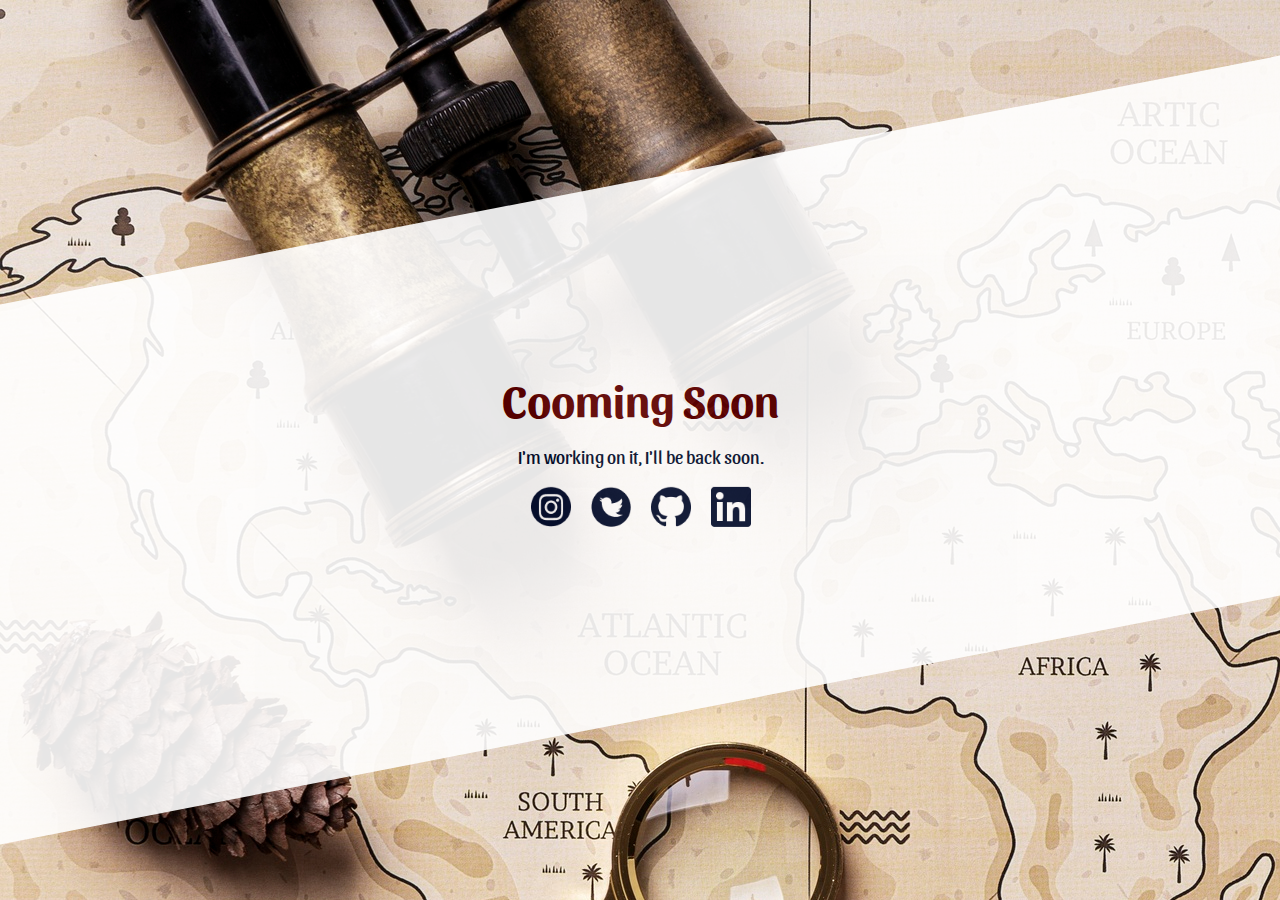
==== underConstruction.html @ a1dca133 "[CHANGE] index to underConstruction" ====
<!DOCTYPE html>
<html lang="en">
<head>
    <meta charset="UTF-8">
    <meta http-equiv="X-UA-Compatible" content="IE=edge">
    <meta name="viewport" content="width=device-width, initial-scale=1.0">
    <link rel="image_src" href="img/Preview.jpg">
    
    <meta property="og:image" content="https://alainpiloto.github.io/img/Preview-600x300.jpg">
    <meta property="og:image:type" content="image/jpg">
    <meta property="og:image:width" content="600">
    <meta property="og:image:height" content="300">
    <meta property="og:site_name" content="AlainPiloto">
    <meta property="og:type" content="website">
    <title>Alain Piloto Portfolio</title>
    <link rel="stylesheet" href="https://cdnjs.cloudflare.com/ajax/libs/animate.css/4.1.1/animate.min.css"/>
    <link rel="preconnect" href="https://fonts.googleapis.com">
    <link rel="preconnect" href="https://fonts.gstatic.com" crossorigin>
    <link href="https://fonts.googleapis.com/css2?family=Sansita:wght@400;700;800;900&display=swap" rel="stylesheet">
    <link rel="stylesheet" href="style.css">
    <link rel="icon" type="image/png" sizes="16x16" href="img/favicon16x16.png">

</head>
<body>
    <div class="container-construction">
    <div class="left-section-construction clip-path">
        <div class="content">
        <h1>
            Cooming Soon
        </h1>
        <p>
            I'm working on it, I'll be back soon.
        </p>
        <div class="construction_social-icons">
            <a href="https://www.instagram.com/piloto_graphics/?hl=es"><img width="40rem" height="40px" src="/img/Design-assets/icons/insta-icon.png" alt="instagram icon"></a>
            <a href="https://twitter.com/PilotoAlain"><img  width="40rem" height="40px"  src="/img/Design-assets/icons/twitter-icon.png" alt="twitter icon"></a>
            <a href="https://github.com/alainpiloto"><img  width="40rem" height="40px"  src="/img/Design-assets/icons/github-icon.png" alt="github icon"></a>
            <a href="https://www.linkedin.com/in/alain-piloto-moreno-982a0b45/"><img  width="40rem" height="40px"  src="/img/Design-assets/icons/linkedin-icon.png" alt="linkedin-icon"></a>
        </div>
    </div>
    </div>
        
        </div>
    
</body>
</html>
---- style.css ----
html {
    box-sizing: border-box;
    font-size: 62.5%; /* 1rem = 10px*/
    font-family: 'Sansita', sans-serif;
  }
  *, *:before, *:after {
    box-sizing: inherit;
    /* overflow-wrap: unset; */
  }

                        /* Home section */





    
        
    
        
    


    

    h1 {
        align-self: center;
        padding-left: 0rem;
        font-size: 4.5rem;
        color: #5E0000;
        width: unset;
        flex-basis: unset;
        margin: 0;
        
    }
       
            
             .container-construction {
            height: 100vh;
            display: flex;
            flex-direction: column;
            justify-content: center;
            width: 100%;
            background-image: url(../img/bg_underConstruction.jpg); 
        }
        .left-section-construction p {
            font-size: 1.8rem;
            color: #000C2D;
            text-align: center;
            margin-top: 2rem;
            margin-bottom: 1rem;
        }
        
        div .left-section-construction {
            flex-basis: 60%;
            display: flex;
            flex-direction: column;
            justify-content: center;
            align-items: center;
            background-color: #fff;
            padding: 0 2rem;
            opacity: 0.9;

            transform: skewY(-11deg);      
         
        }
        
        .construction_social-icons {
            display: flex;
            align-self: center !important;
            justify-content: center;
            gap: 2rem !important;
            /* margin-top: 1rem; */
            padding-top: 1rem;
        }

        .content  {
            max-width: 50em;
            margin: 0 auto;
            transform: skewY(11deg);
        }
    





 

body {
    margin:  0;
}

/******** Under construction ************/
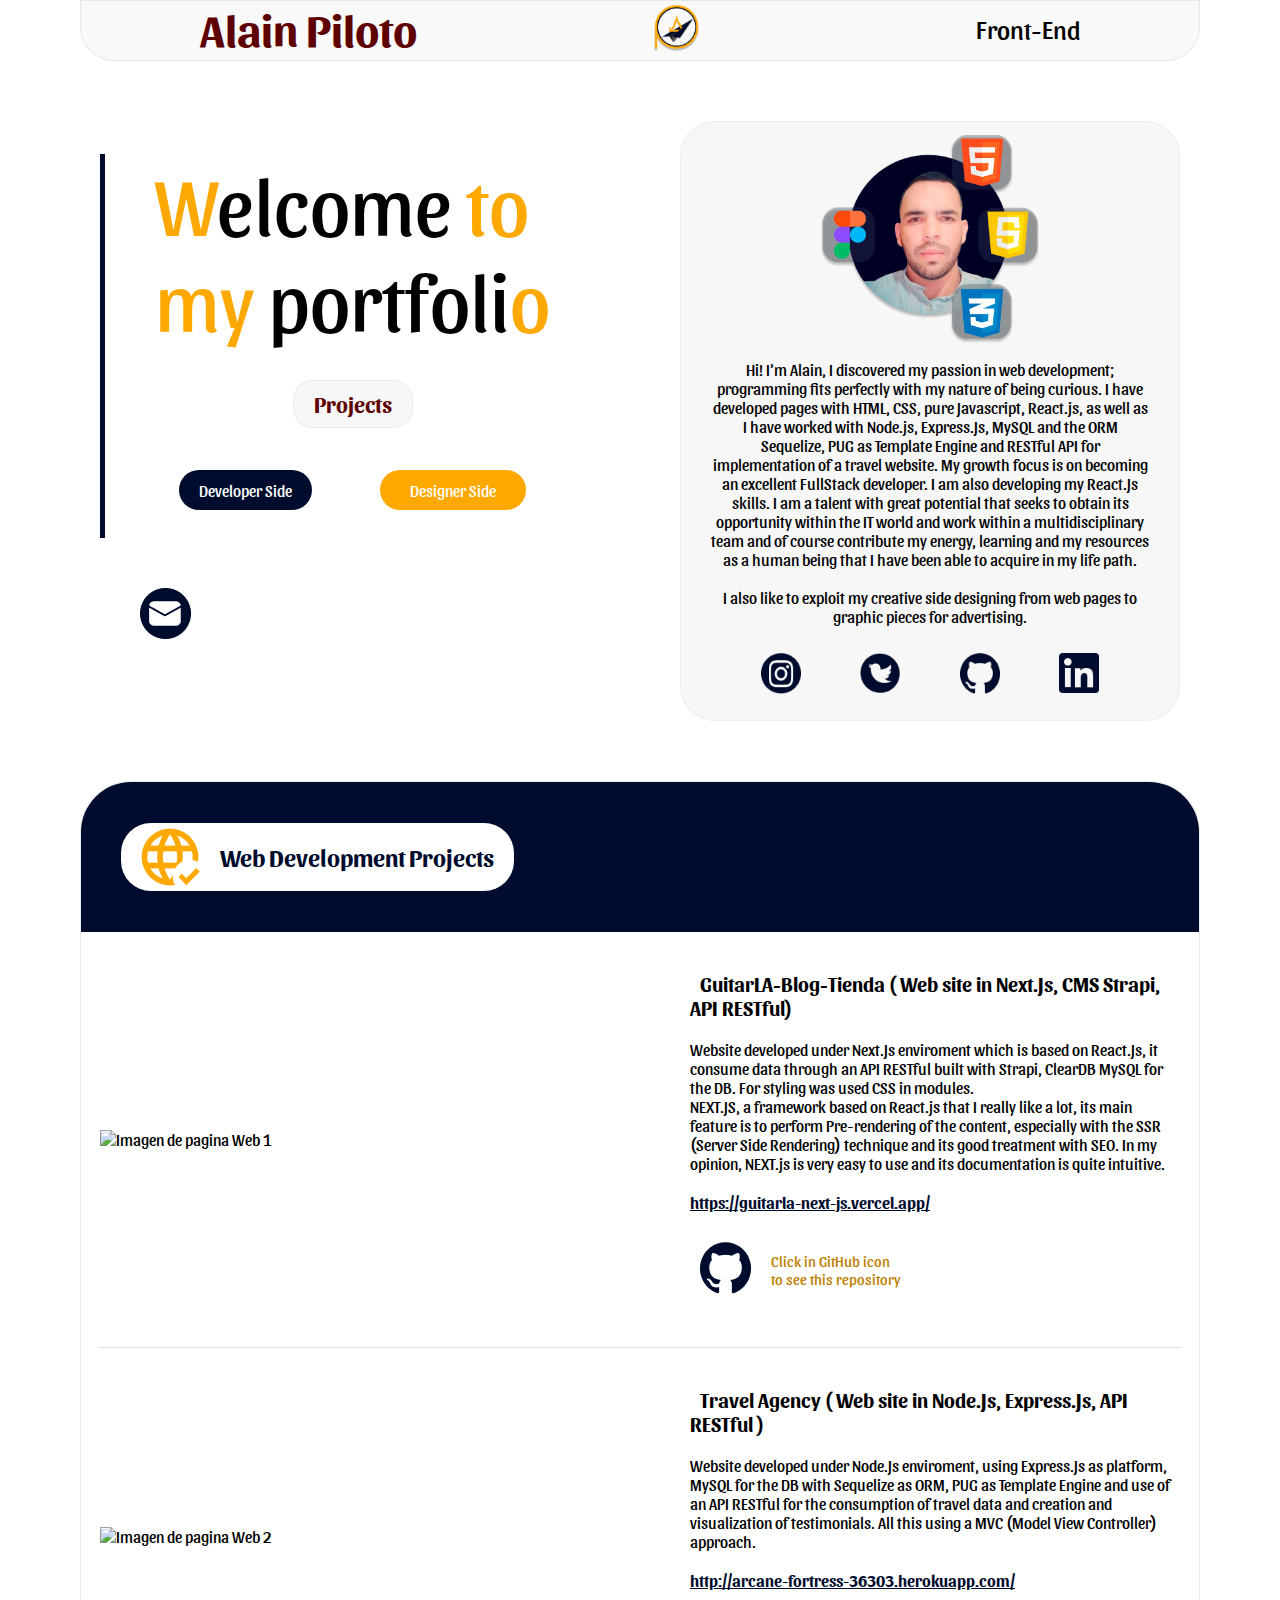
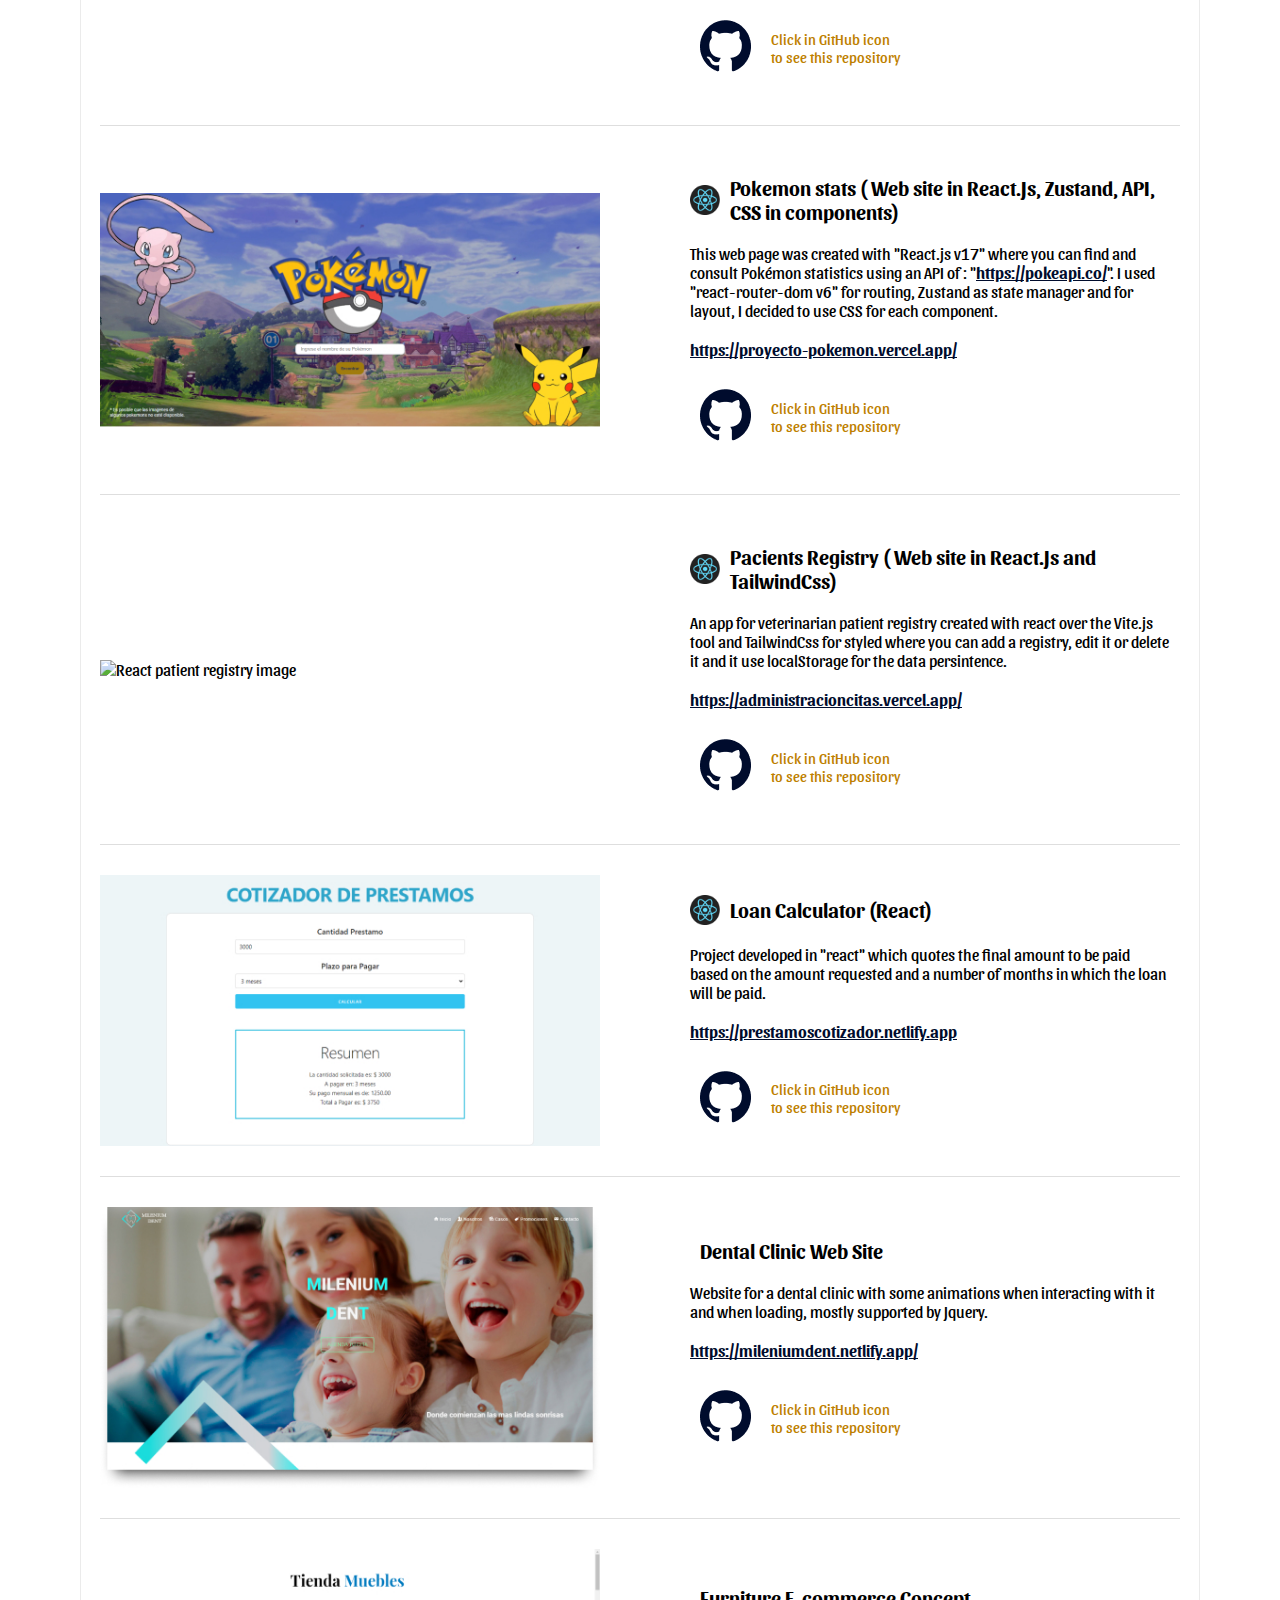
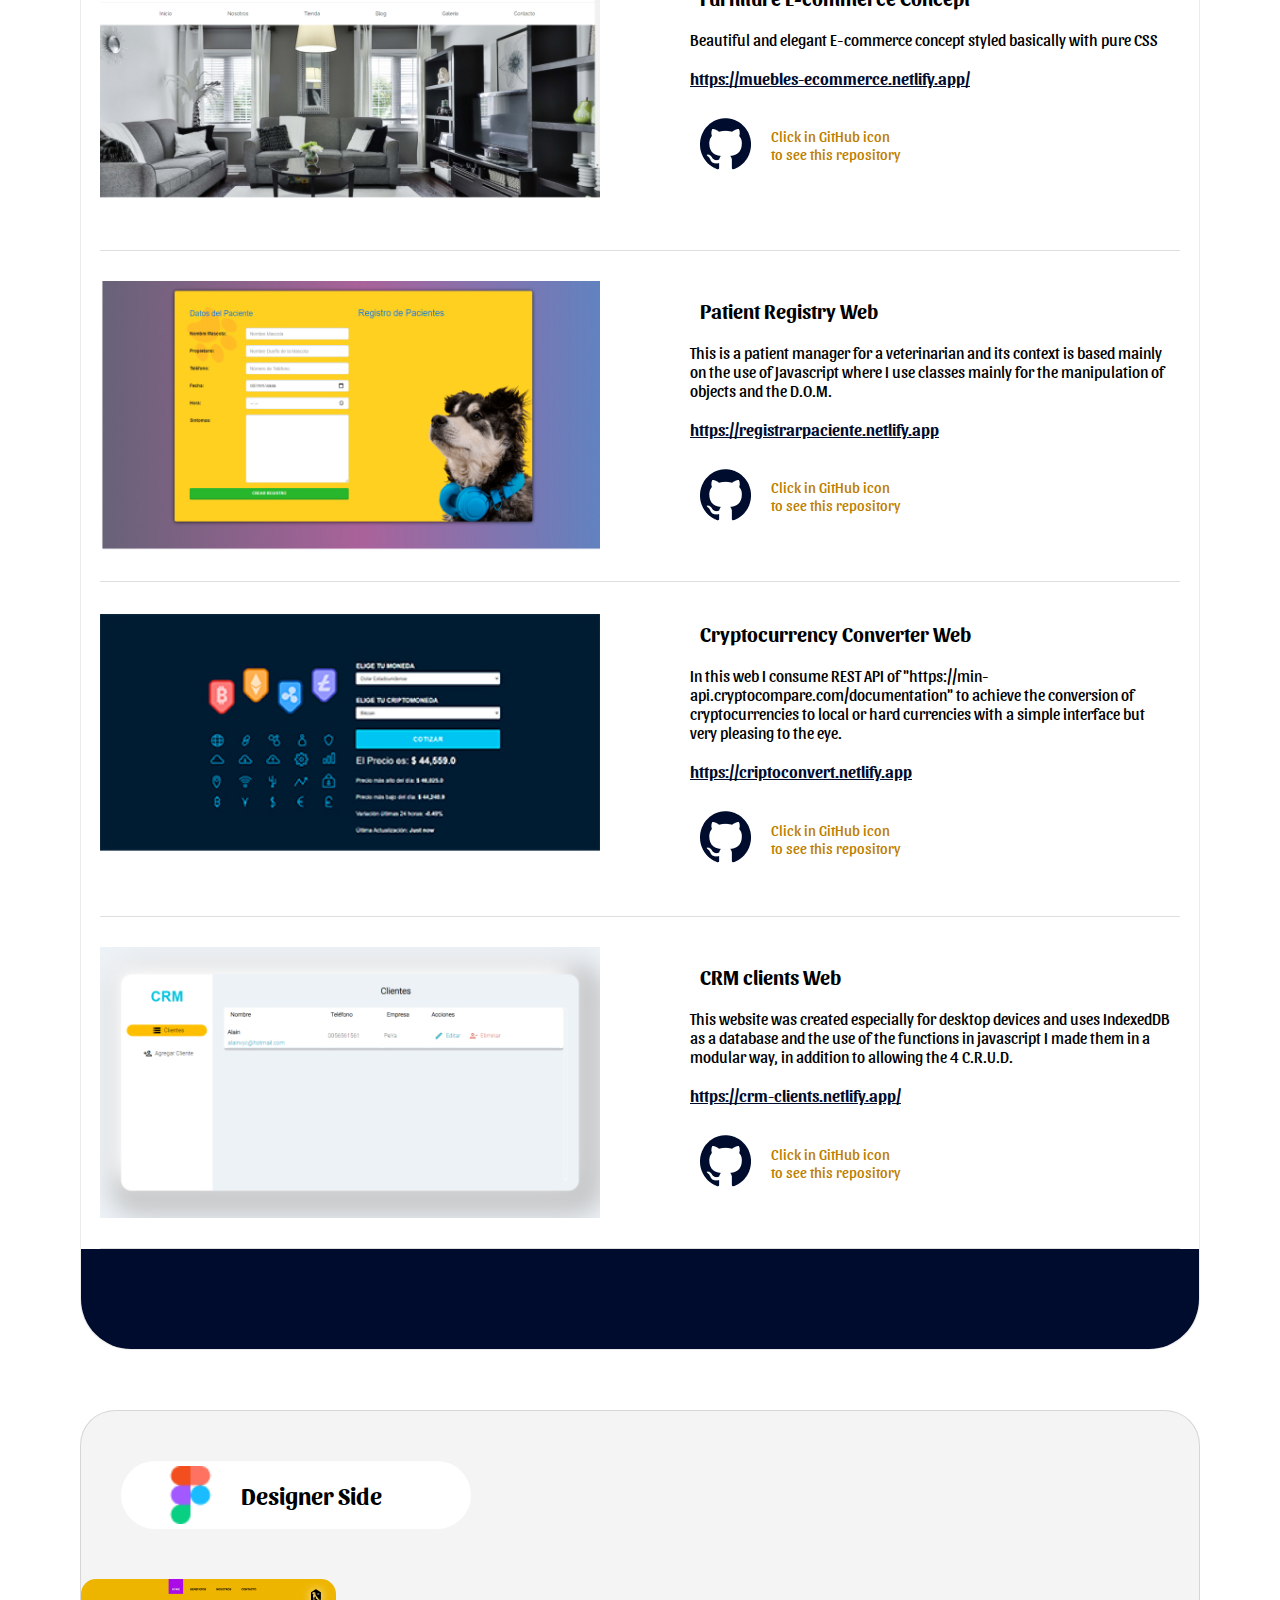
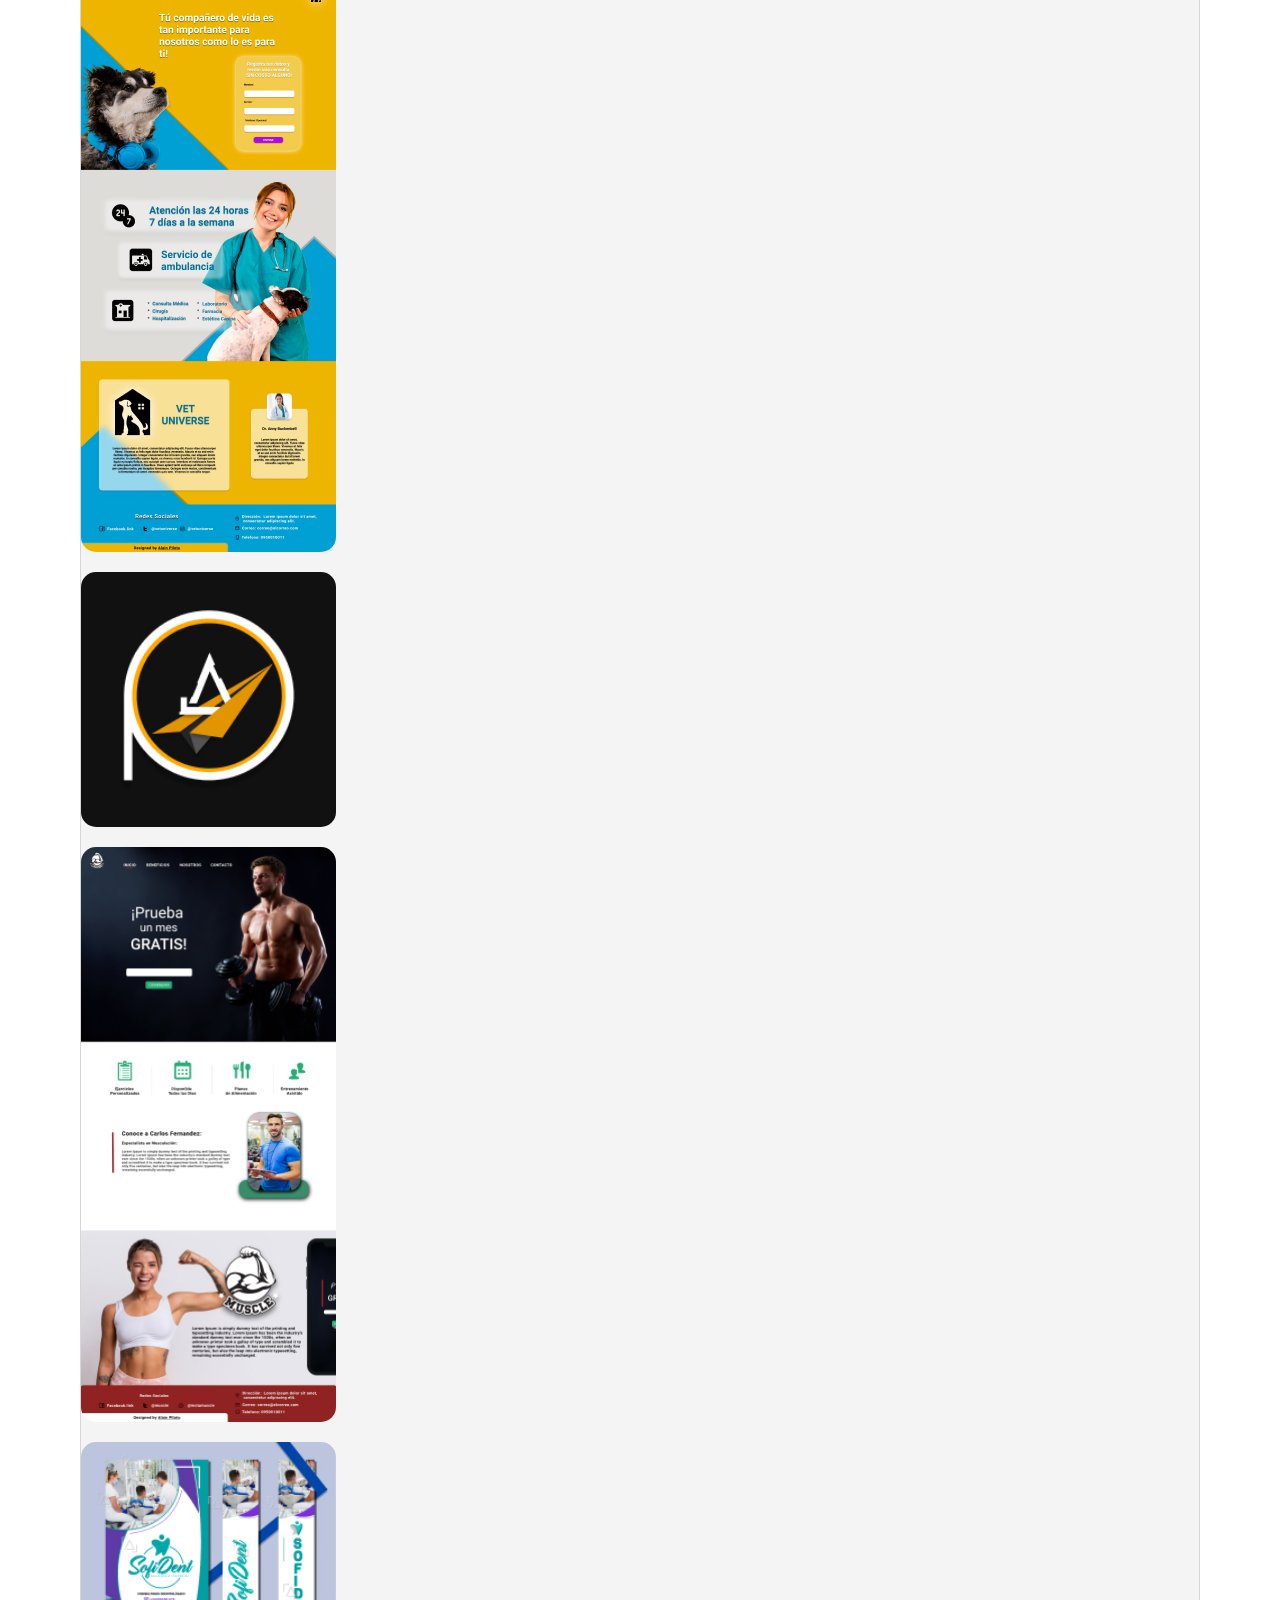
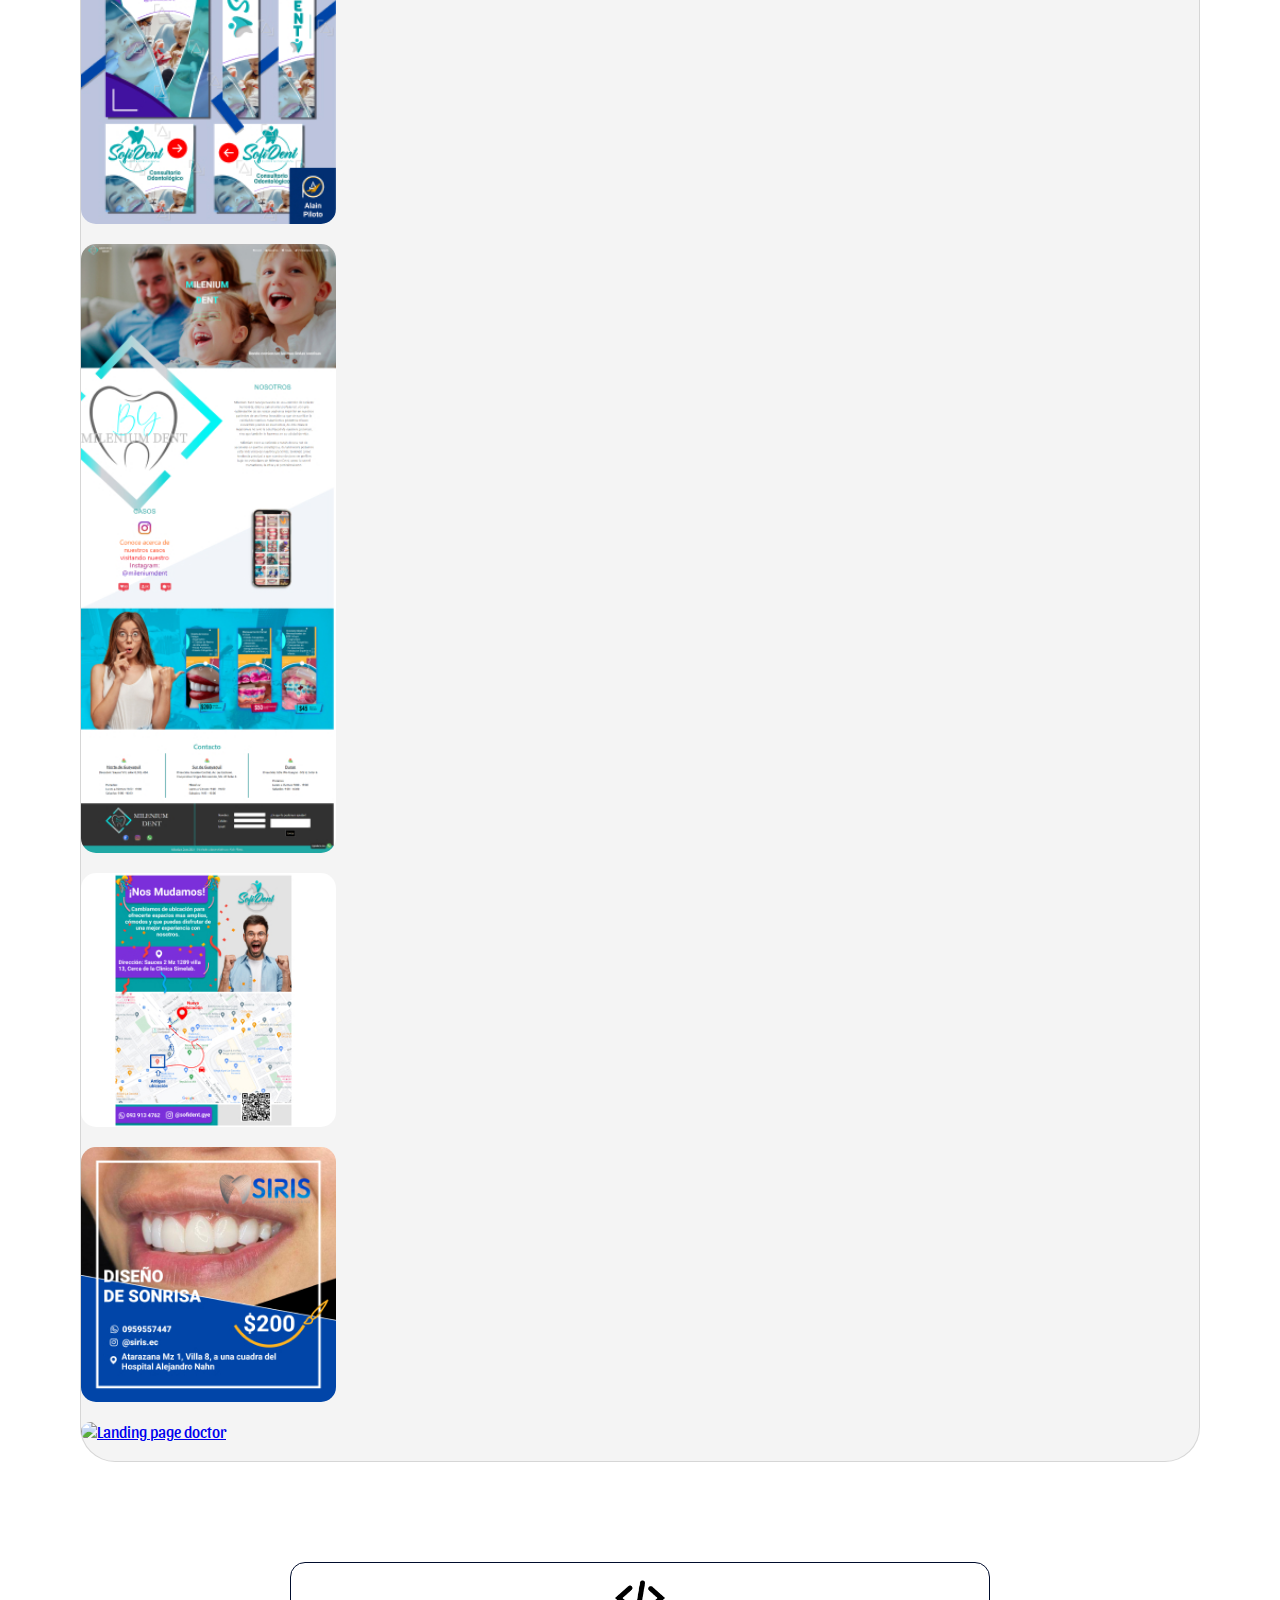
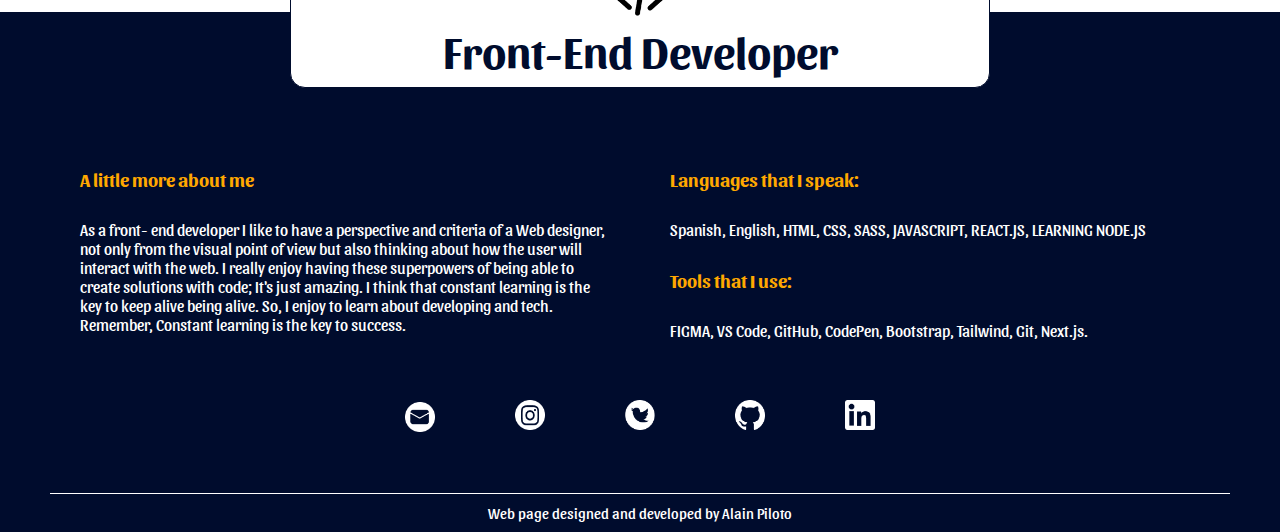
==== commit 73b81bdc: "Revert "[ADD] under construction page added"" ====
--- a/underConstruction.html
+++ b/underConstruction.html
@@ -22,25 +22,395 @@
 
 </head>
 <body>
-    <div class="container-construction">
-    <div class="left-section-construction clip-path">
-        <div class="content">
-        <h1>
-            Cooming Soon
-        </h1>
-        <p>
-            I'm working on it, I'll be back soon.
-        </p>
-        <div class="construction_social-icons">
-            <a href="https://www.instagram.com/piloto_graphics/?hl=es"><img width="40rem" height="40px" src="/img/Design-assets/icons/insta-icon.png" alt="instagram icon"></a>
-            <a href="https://twitter.com/PilotoAlain"><img  width="40rem" height="40px"  src="/img/Design-assets/icons/twitter-icon.png" alt="twitter icon"></a>
-            <a href="https://github.com/alainpiloto"><img  width="40rem" height="40px"  src="/img/Design-assets/icons/github-icon.png" alt="github icon"></a>
-            <a href="https://www.linkedin.com/in/alain-piloto-moreno-982a0b45/"><img  width="40rem" height="40px"  src="/img/Design-assets/icons/linkedin-icon.png" alt="linkedin-icon"></a>
+    <section class="home-section" id"home">
+        <header class="header-home">
+            <h1>Alain Piloto</h1>
+            <div class="logo-div">
+                <img src="./img/logo_65x66.png" alt="logo alain piloto">
+            </div>
+            <div class="front-end-text">
+                <p> Front-End </p>   
+            </div>
+            
+            <!-- Menu for Mobile -->
+            <div class="menu-icon">
+                <img class="icon-img" src="/img/Design-assets/icons/hamburguer-menu.png" alt="menu icon">
+            </div>
+            <nav class="nav-links-container">
+                <div class="logo-div-mobile">
+                    <img src="./img/logo_65x66.png" alt="logo alain piloto">
+                </div>
+                <a href="#home" class="hideNav">Home</a>
+                <a href="#about" class="hideNav">About</a>
+                <a href="#developer-section" class="hideNav">Projects as Developer</a>
+                <a href="#designer-section" class="hideNav">Projects as Designer</a>
+                <a href="#footer" class="hideNav">A little more about me</a>
+                <a href="#footer" class="hideNav">Contact me</a>
+            </nav>
+
+        </header>
+        <div class="home-container">
+            <div class="welcome-container">
+                <div class="grid-container-welcome">
+                    <div class="welcome-text">
+                        <p>
+                            <span>W</span>elcome <span>to</span> <br>
+                            <span>my</span> portfoli<span>o</span>
+                        </p>
+                        
+                    </div>
+                    <div class="projects-title">
+                        <h2>Projects</h2>
+                    </div>
+                    <div class="projects-links">
+                        <div class="dev-side-title">
+                            <a href="#developer-section">Developer Side</a>
+                        </div>
+                        <div class="designer-side-title">
+                            <a href="#designer-section">Designer Side</a>
+                        </div>
+    
+                    </div>
+                </div>
+                <div class="mail-container">
+                    <img class="email-img animate__animated" src="/img/Design-assets/icons/mail-icon.png" alt="">
+                    <p class="email-text hide-email">alainpiloto@gmail.com</p>
+                </div>
+            </div>
+            <div class="about-container" id="about">
+                <div class="img-perfil">
+                    <img src="/img/Design-assets/img-perfil-skills 1.jpg" alt="perfil image">
+                </div>
+                <div class="about-text">
+                    <p>Hi! I’m Alain, I discovered my passion in web development; programming fits perfectly with my 
+                        nature of being curious. I have developed pages with HTML, CSS, pure Javascript, React.js, as 
+                        well as I have worked with Node.js, Express.Js, MySQL and the ORM Sequelize, PUG 
+                        as Template Engine and RESTful API for implementation of a travel website. My growth focus is on becoming 
+                        an excellent FullStack developer. I am also developing my React.Js skills. I am a talent 
+                        with great potential that seeks to obtain its opportunity within the IT world and work 
+                        within a multidisciplinary team and of course contribute my energy, learning and my 
+                        resources as a human being that I have been able to acquire in my life path.
+                    <br/>
+                    <br/>
+                    <p>I also like to exploit my creative side designing from web pages to graphic pieces for advertising.</p>
+                </div>
+                <div class="icons-container">
+                    <a href="https://www.instagram.com/piloto_graphics/?hl=es"><img src="/img/Design-assets/icons/insta-icon.png" alt="instagram icon"></a>
+                    <a href="https://twitter.com/PilotoAlain"><img src="/img/Design-assets/icons/twitter-icon.png" alt="twitter icon"></a>
+                    <a href="https://github.com/alainpiloto"><img src="/img/Design-assets/icons/github-icon.png" alt="github icon"></a>
+                    <a href="https://www.linkedin.com/in/alain-piloto-moreno-982a0b45/"><img src="/img/Design-assets/icons/linkedin-icon.png" alt="linkedin-icon"></a>
+                </div>
+            </div>
+        </div>
+        
+    </section>
+    <section class="developer-section" id="developer-section">
+        <header class="header-developer-projects">
+            <div class="developer-container-title">
+                <img src="/img/Design-assets/icons/globo_internet.png" alt="globe icon">
+                <h2 class="title-text">Web Development Projects</h2>
+            </div>
+        </header>
+        <div class="projects-container">
+            
+            <div class="project">
+                <img class="img-project" src="/img/Design-assets/developer-projects/Guitarla_preview.jpg" alt="Imagen de pagina Web 1">
+                <div class="text-projects-container">
+                    <div class="project-text">
+                        <h3>GuitarLA-Blog-Tienda ( Web site in Next.Js, CMS Strapi, API RESTful)</h3>
+                        <p>
+                            Website developed under Next.Js enviroment which is based on React.Js, it consume data through an API RESTful built with Strapi, ClearDB MySQL for the DB. For styling was used CSS in modules. <br>
+                            NEXT.JS, a framework based on React.js that I really like a lot, its main feature is to perform Pre-rendering of the content, especially with the SSR (Server Side Rendering) technique and its good treatment with SEO. In my opinion, NEXT.js is very easy to use and its documentation is quite intuitive.
+                        </p>
+                        <a href="https://guitarla-next-js.vercel.app/" target="_blank">https://guitarla-next-js.vercel.app/</a>
+                    </div>
+                    <div class="repository-link">
+
+                        <a href="https://github.com/alainpiloto/guitarla_next.js.git" target="_blank"><img class="icon-project" src="/img/Design-assets/icons/github-icon.png" alt="Icono github"></a>
+                        <p>Click in GitHub icon <br>
+                            to see this repository</p>
+                    </div>
+                </div>
+            </div>
+            
+            <div class="project">
+                <img class="img-project" src="/img/Design-assets/developer-projects/agencia_de_viajes_nodejs.jpg" alt="Imagen de pagina Web 2">
+                <div class="text-projects-container">
+                    <div class="project-text">
+                        <h3>Travel Agency ( Web site in Node.Js, Express.Js, API RESTful )</h3>
+                        <p>
+                            Website developed under Node.Js enviroment, using Express.Js as platform, MySQL for the DB with Sequelize as ORM, PUG as Template Engine and use of an API RESTful for the consumption of travel data and creation and visualization of testimonials. All this using a MVC (Model View Controller) approach.
+                        </p>
+                        <a href="http://arcane-fortress-36303.herokuapp.com/" target="_blank">http://arcane-fortress-36303.herokuapp.com/</a>
+                    </div>
+                    <div class="repository-link">
+
+                        <a href="https://github.com/alainpiloto/agenciaViajes_deployment.git" target="_blank"><img class="icon-project" src="/img/Design-assets/icons/github-icon.png" alt="Icono github"></a>
+                        <p>Click in GitHub icon <br>
+                            to see this repository</p>
+                    </div>
+                </div>
+            </div>
+            
+            <div class="project">
+                <img class="img-project" src="/img/Design-assets/developer-projects/pokemon_web.jpg" alt="Imagen de pagina Web 3">
+                <div class="text-projects-container">
+                    <div class="project-text">
+                        <div class="title-project-container">
+                            <img class="corner-icon" src="img/Design-assets/icons/react-icon.png">
+                            <h3>Pokemon stats ( Web site in React.Js, Zustand, API, CSS in components)</h3>
+                        </div>
+                        <p>
+                            This web page was created with "React.js v17" where you can find and consult Pokémon statistics using an API of : "<a href="https://pokeapi.co/ target:"_blank">https://pokeapi.co/</a>". I used "react-router-dom v6" for routing, Zustand as state manager and for layout, I decided to use CSS for each component.
+                        </p>
+                        <a href="https://proyecto-pokemon.vercel.app/" target="_blank">https://proyecto-pokemon.vercel.app/</a>
+                    </div>
+                    <div class="repository-link">
+
+                        <a href="https://github.com/alainpiloto/Proyecto_Pokemon.git" target="_blank"><img class="icon-project" src="/img/Design-assets/icons/github-icon.png" alt="Icono github"></a>
+                        <p>Click in GitHub icon <br>
+                            to see this repository</p>
+                    </div>
+                </div>
+            </div>
+
+            <div class="project">
+                <img class="img-project" src="/img/Design-assets/developer-projects/PatientsRegistryReact.jpg" alt="React patient registry image">
+                <div class="text-projects-container">
+                    <div class="project-text">
+                        <div class="title-project-container">
+                            <img class="corner-icon" src="img/Design-assets/icons/react-icon.png">
+                            <h3>Pacients Registry ( Web site in React.Js and TailwindCss)</h3>
+                        </div>
+                        <p>
+                            An app for veterinarian patient registry created with react over the Vite.js tool and TailwindCss for styled where you can add a registry, edit it or delete it and it use localStorage for the data persintence.
+                        </p>
+                        <a href="https://administracioncitas.vercel.app/" target="_blank">https://administracioncitas.vercel.app/</a>
+                    </div>
+                    <div class="repository-link">
+
+                        <a href="https://github.com/alainpiloto/admin-pacientes-react" target="_blank"><img class="icon-project" src="/img/Design-assets/icons/github-icon.png" alt="Icono github"></a>
+                        <p>Click in GitHub icon <br>
+                            to see this repository</p>
+                    </div>
+                </div>
+            </div>
+
+            <div class="project">
+
+                <img class="img-project" src="/img/Design-assets/developer-projects/Prestamos.jpg" alt="Imagen de pagina Web 5">
+                <div class="text-projects-container">
+                    <div class="project-text">
+                        <div class="title-project-container">
+                            <img class="corner-icon" src="img/Design-assets/icons/react-icon.png">
+                            <h3>Loan Calculator (React)</h3>
+                        </div>
+                        <p>Project developed in "react" which quotes the final amount to be paid based on the amount requested and a number of months in which the loan will be paid.</p>
+                        <a href="https://prestamoscotizador.netlify.app" target="_blank">https://prestamoscotizador.netlify.app</a>
+                    </div>
+                    <div class="repository-link">
+
+                        <a href="https://github.com/alainpiloto/Prestamos-REACT" target="_blank"><img class="icon-project" src="/img/Design-assets/icons/github-icon.png" alt="Icono github"></a>
+                        <p>Click in GitHub icon <br>
+                            to see this repository</p>
+                    </div>
+
+                </div>
+            </div>
+
+            <div class="project">
+                <img class="img-project" src="/img/Design-assets/developer-projects/milenium-dent-portfolio-home.jpg" alt="Imagen de pagina Web 6">
+                <div class="text-projects-container">
+                    <div class="project-text">
+                        <h3>Dental Clinic Web Site</h3>
+                        <p>
+                            Website for a dental clinic with some animations when interacting with it and when loading, mostly supported by Jquery.
+                        </p>
+                        <a href="https://mileniumdent.netlify.app/"" target="_blank">https://mileniumdent.netlify.app/</a>
+                    </div>
+                    <div class="repository-link">
+
+                        <a href="https://github.com/alainpiloto/mileniumdent" target="_blank"><img class="icon-project" src="/img/Design-assets/icons/github-icon.png" alt="Icono github"></a>
+                        <p>Click in GitHub icon <br>
+                            to see this repository</p>
+                    </div>
+                   
+                </div>
+            </div>
+            <div class="project">
+                <img class="img-project" src="/img/Design-assets/developer-projects/tienda-muebles.jpg" alt="Imagen de pagina Web 7">
+                <div class="text-projects-container">
+                    <div class="project-text">
+                        <h3>Furniture E-commerce Concept</h3>
+                        <p>Beautiful and elegant E-commerce concept styled basically with pure CSS</p>
+                        <a href="https://muebles-ecommerce.netlify.app/" target="_blank">https://muebles-ecommerce.netlify.app/</a>
+                    </div>
+                    <div class="repository-link">
+
+                        <a href="https://github.com/alainpiloto/tienda-muebles" target="_blank"><img class="icon-project" src="/img/Design-assets/icons/github-icon.png" alt="Icono github"></a>
+                        <p>Click in GitHub icon <br>
+                            to see this repository</p>
+                    </div>
+                   
+                </div>
+            </div>
+            <div class="project">
+                <img class="img-project" src="/img/Design-assets/developer-projects/Patient-Registry-home.jpg" alt="Imagen de pagina Web 8">
+                <div class="text-projects-container">
+                    <div class="project-text">
+                        <h3>Patient Registry Web</h3>
+                        <p>
+                            This is a patient manager for a veterinarian and its context is based mainly on the use of Javascript where I use classes mainly for the manipulation of objects and the D.O.M.
+                        </p>
+                        <a href="https://registrarpaciente.netlify.app" target="_blank">https://registrarpaciente.netlify.app</a>
+                    </div>
+                    <div class="repository-link">
+
+                        <a href="https://github.com/alainpiloto/Registro-de-pacientes-Veterinaria" target="_blank"><img class="icon-project" src="/img/Design-assets/icons/github-icon.png" alt="Icono github"></a>
+                        <p>Click in GitHub icon <br>
+                            to see this repository</p>
+                    </div>
+                   
+                </div>
+            </div>
+            <div class="project">
+                <img class="img-project" src="/img/Design-assets/developer-projects/Cryptocurrency-converter-home.jpg" alt="Imagen de pagina Web 3">
+                <div class="text-projects-container">
+                    <div class="project-text">
+                        <h3>Cryptocurrency Converter Web</h3>
+                        <p>In this web I consume REST API of
+                            "https://min-api.cryptocompare.com/documentation" to achieve the conversion of cryptocurrencies to local or hard currencies with a simple interface but very pleasing to the eye.
+                        </p>
+                        <a href="https://criptoconvert.netlify.app" target="_blank">https://criptoconvert.netlify.app </a>
+                    </div>
+                    <div class="repository-link">
+
+                        <a href="https://github.com/alainpiloto/Criptomonedas" target="_blank"><img class="icon-project" src="/img/Design-assets/icons/github-icon.png" alt="Icono github"></a>
+                        <p>Click in GitHub icon <br>
+                            to see this repository</p>
+                    </div>
+                   
+                </div>
+            </div>
+            <div class="project">
+                <img class="img-project" src="/img/Design-assets/developer-projects/CRM-CLIENTS-home.jpg" alt="Imagen de pagina Web 4">
+                <div class="text-projects-container">
+                    <div class="project-text">
+                        <h3>CRM clients Web</h3>
+                        <p>This website was created especially for desktop devices and uses IndexedDB as a database and the use of the functions in javascript I made them in a modular way, in addition to allowing the 4 C.R.U.D.</p>
+                        <a href="https://crm-clients.netlify.app/" target="_blank">https://crm-clients.netlify.app/</a>
+                    </div>
+                    <div class="repository-link">
+
+                        <a href="https://github.com/alainpiloto/CRM" target="_blank"><img class="icon-project" src="/img/Design-assets/icons/github-icon.png" alt="Icono github"></a>
+                        <p>Click in GitHub icon <br>
+                            to see this repository</p>
+                    </div>
+
+                </div>
+            </div>
+            
+            
+            
+        </div>
+        <div class="bottom-decoration"></div>
+    </section>
+
+    <section class="design-section" id="designer-section">
+        <div class="design-title">
+            <img src="/img/Design-assets/icons/figma-icon.png" alt="figma logo">
+            <h2>Designer Side</h2>
+        </div>
+        <div class="grid-container">
+            <div class="grid-item">
+                <a href="img/Design-images/Veterinaria_presentation.jpg" target="_blank"><img  src="img/Design-assets/veterinaria.jpg" alt="landing Page Veterinaria "  ></a>
+            </div>
+            <div class="grid-item">
+                <a href="img/Design-images/AlainPiloto_logo.png" target="_blank"><img src="img/Design-assets/logo.jpg" alt="Logo Alain Piloto"  ></a>
+
+            </div>
+            <div class="grid-item">
+                <a href="img/Design-images/LandingGYM_Presentation.jpg" target="_blank"><img  src="img/Design-assets/gym.jpg" alt="Landing Page Gym"  ></a>
+
+            </div>
+            <div class="grid-item">
+
+                <a href="img/Design-images/PUBLICIDAD_TRABAJOS.png" target="_blank"><img  src="img/Design-assets/sofident.jpg" alt="Diseños de carteles publicitarios"  ></a>
+            </div>
+            <div class="grid-item">
+
+                <a href="img/Design-images/MileniumDent_Presentation.png" target="_blank"><img  src="img/Design-assets/milenium.jpg" alt="Diseño pagina web Milenium Dent" ></a>
+            </div>
+            <div class="grid-item">
+                <a href="img/Design-images/flyer_sofident.jpg" target="_blank"><img  src="img/Design-assets/flyer.jpg" alt="Flyer publicitario" ></a>
+
+            </div>
+            <div class="grid-item">
+                <a href="img/Design-images/promo_siris.jpg" target="_blank"><img  src="img/Design-assets/siris.jpg" alt="Diseño de Publicidad"  ></a>
+
+            </div>
+            <div class="grid-item">
+                <a href="img/Design-images/hero-doctor.jpg" target="_blank"><img  src="img/Design-images/hero-doctor.jpg" alt="Landing page doctor"  ></a>
+
+            </div>
+            
+        </div>
+    </section>
+    <footer class="footer-container" id="footer">
+        <div class="footer-title">
+            <img src="/img/Design-assets/icons/code-icon.png" alt="code Icon">
+            <h2>Front-End Developer</h2>
+        </div>
+        <div class="footer-grid">
+            <div class="left-side">
+                <h3>A little more about me</h3>
+                <p>As a front- end developer I like to have a perspective and criteria of a Web designer, not only from the visual point of view but also thinking about how the user will interact with the web. I really enjoy having these superpowers of being able to create solutions with code; It's just amazing. I think that constant learning is the key to keep alive being alive. 
+
+                    So, I enjoy to learn about developing and tech. 
+                    
+                    Remember, Constant learning is the key to success.
+                    
+                    </p>
+            </div>
+            <div class="rigth-side">
+                <h3>Languages that I speak:</h3>
+                <p>Spanish, English, HTML, CSS, SASS, JAVASCRIPT, REACT.JS, LEARNING NODE.JS</p>
+                <h3>Tools that I use:</h3>
+                <p>FIGMA, VS Code, GitHub, CodePen, Bootstrap, Tailwind, Git, Next.js.</p>
+            </div>
+            <div class="social-icons">
+                <img class="mail-icon-footer"src="/img/Design-assets/icons/footer_icons/mail-white.png" alt="Mail Icon">
+                <a href="https://www.instagram.com/piloto_graphics/?hl=es"><img src="/img/Design-assets/icons/footer_icons/insta-white.png" alt="instagram icon"></a>
+                <a href="https://twitter.com/PilotoAlain"><img src="/img/Design-assets/icons/footer_icons/twitter-white.png" alt="twitter icon"></a>
+                <a href="https://github.com/alainpiloto"><img src="/img/Design-assets/icons/footer_icons/github-white.png" alt="github icon"></a>
+                <a href="https://www.linkedin.com/in/alain-piloto-moreno-982a0b45/"><img src="/img/Design-assets/icons/footer_icons/linkedin-white.png" alt="linkedin-icon"></a>
+            </div>
+            <div class="bottom-footer">
+                <p>Web page designed and developed by Alain Piloto</p>
+            </div>
+        </div>
+    </footer>
+    <!-- mail container for Mobile when click in mail icon  -->
+    <div class="jsDriver hide-email">
+        <div class="backgroundMail"></div>
+        <div class="mailMobileContainer animate__animated">
+            <div class="mailText-area ">
+                <div class="mailTextContainer">
+                    <p>alainpiloto@gmail.com</p>
+                </div>
+            </div>
+            <div class="empty-area"></div>
+            <div class="imgMail-area">
+                <img src="img/mail-abierto.png" alt="open envelope">
+            </div>
+            <div class="closeIcon-area">
+                <img class="closeIcon" src="img/close-icon.png" alt="close icon">
+            </div>
         </div>
     </div>
-    </div>
-        
-        </div>
     
+    <script src="https://unpkg.com/masonry-layout@4/dist/masonry.pkgd.js"></script>
+    <script src="https://unpkg.com/imagesloaded@4/imagesloaded.pkgd.js"></script>
+   <script src="/main.js"></script>
 </body>
 </html>
--- a/style.css
+++ b/style.css
@@ -5,92 +5,795 @@
   }
   *, *:before, *:after {
     box-sizing: inherit;
-    /* overflow-wrap: unset; */
+    margin: 0;
+    overflow-wrap: unset;
   }
 
+body {
+    padding: 0 0;
+    
+    font-size: 1.6rem;
+}
+
+@media (min-width: 768px) { 
+    body {
+        padding: 0 0;
+    }
+}
+
                         /* Home section */
 
 
-
-
-
-    
-        
-    
-        
-    
-
-
-    
-
+    .header-home {
+        display: flex;
+        flex-direction: row;
+        flex-wrap: wrap;
+        justify-content: space-around;
+        background: rgba(240, 240, 240, 1);
+        border: 1px solid rgba(216, 216, 216, 0.5);
+        border-bottom-right-radius: 3.4rem;
+        border-bottom-left-radius: 3.4rem;
+        min-height: fit-content;
+        padding-bottom :0.5rem ;
+        position: fixed;
+        z-index: 1;
+        top: 0;
+        width: 100%;
+        transition: 0.7s;
+        overflow: hidden;
+        overflow-wrap: break-word;
+    }
+        .down {
+            background-color: rgba(240, 240, 240, 0.5);
+        }
     h1 {
         align-self: center;
-        padding-left: 0rem;
-        font-size: 4.5rem;
+        padding-left: 1rem;
+        font-size: 2.5rem;
         color: #5E0000;
+        flex-basis: 50%;
+    }
+
+    
+    .menu-icon {
+        flex-basis: 50%;
+        text-align: right;
+        padding-right: 1rem;
+    }
+    .logo-div {
+        display: none;
+    }
+    .nav-links-container {
+        display: none;
+        flex: 1;
+        flex-direction: column;
+        text-align: center;
+    }
+    .show-menu {
+        display: flex;
+    }
+    .nav-links-container a:first-child {
+        margin-top: 1rem;
+    }
+
+    .nav-links-container a {
+        /* display: inline-block; */
+        width: 100%;
+        text-decoration: none;
+        color: #000C2D;
+        margin-bottom: 1.5rem;
+        align-self: center;
+    }
+
+    .nav-links-container a:last-child {
+        margin-bottom: 4rem;
+    }
+    .logo-div-mobile {
+        margin: 2rem 0;
+    }
+
+    
+    @media (min-width: 768px) { 
+        .header-home {
+            display: flex;
+            flex-direction: row;
+            /* justify-content: space-around; */
+            background: rgba(240, 240, 240, 0.42);
+            height: min-content;
+            position: unset;
+        }
+        h1 {
+            align-self: center;
+            padding-left: 0rem;
+            font-size: 4.5rem;
+            color: #5E0000;
+            width: unset;
+            flex-basis: unset;
+            
+        }
+
+        .nav-links-container {
+            display: none;
+        }
+        .logo-div {
+            display: flex;
+            margin-right: 4rem;
+           
+        }
+        .logo-div-mobile {
+            display: none;
+        }
+    }
+        .logo-div img {
+            align-self: center;
+            width: 4.5rem;
+        }
+
+        .front-end-text {
+
+            /* width: fit-content; */
+            display: none;
+            /* flex-direction: row; */
+            
+            
+            /* justify-content: space-around; */
+        }
+
+            .front-end-text p {
+                font-size: 2.6rem;
+                /* padding: 0 1rem; */
+            }
+            
+            
+/* Mobile menu */
+@media (min-width: 768px) { 
+    .front-end-text {
+        display: flex;
+        align-self: center;
+    }
+    .menu-icon {
+        display: none;
+    }
+}
+
+
+
+.home-container {
+    display: grid;
+    grid-template-columns: repeat(auto-fill, 37.5rem);
+    margin: 6rem 0;
+    justify-content: center;
+    gap: 0rem;
+   }
+
+  @media (min-width: 768px) { 
+      .home-container {
+        grid-template-columns: repeat(auto-fill, 50rem);
+        gap: 8rem;
+
+      }
+  } 
+
+.welcome-container {
+    display: flex;
+    flex-direction: column;
+    height: 60rem;
+    justify-content: center;
+    align-self: center;
+      
+}
+
+.grid-container-welcome {
+    display: grid;
+    grid-template-columns: 1fr;
+    grid-template-rows: 2fr 0.5fr 0.5fr;
+    border-left: 5px solid #000C2D ;
+
+    padding: 0 ;
+    }
+
+.welcome-text {
+    justify-self: center;
+    
+}
+
+.welcome-text p {
+    font-size: 5.5rem;
+    font-weight: 400;
+}
+
+@media (min-width: 768px) { 
+   .grid-container-welcome {
+    display: grid;
+    grid-template-columns: 1fr;
+    grid-template-rows: 2fr 1fr 1fr;
+    border-left: 5px solid #000C2D ;
+    padding: 0 4rem;
+    }
+    .welcome-text p {
+       font-size: 8rem; 
+    }
+
+    .grid-container-welcome {
+        padding: 0 4rem;
+
+    }
+}
+
+.projects-title {
+    margin-top: 2rem;
+    background-color: #F7F7F7;
+    border: 1px solid rgba(146, 146, 146, 0.1);
+    justify-self: center;
+    align-self: center;
+    color: #5E0000;
+    border-radius: 2rem;
+    padding: 1rem 2rem;
+}
+.projects-title h2 {
+    font-weight: 700;
+    font-size: 2.2rem;
+}
+    
+.projects-links {
+    padding: 0rem;
+    display: flex;
+    justify-content: space-around;
+    align-items: center;
+    margin: 2rem 0;
+}
+.repository-link {
+    display: flex;
+    align-items: center;
+}
+.repository-link p {
+    font-size: 1.5rem;
+    color : #be7f00;
+}
+@media (max-width: 768px) { 
+    
+    .repository-link {
+        display: flex;
+        align-items: center;
+        justify-content: center;
+    }
+    .repository-link p {
+        font-size: 1.5rem;
+        color : #be7f00;
+    }
+}
+
+.dev-side-title {
+    display: inline;
+    background-color: #000C2D;
+    min-width: fit-content;
+    height: 4rem;
+    display: grid;
+    place-content: center;
+    border-radius: 3rem;
+
+    
+}
+
+.dev-side-title a {
+    color: #fff;
+    text-decoration: none;
+    padding: 2rem;
+
+}
+.designer-side-title {
+    display: inline;
+    background-color: #FFA800;
+    min-width: fit-content;
+    height: 4rem;
+    display: grid;
+    place-content: center;
+    border-radius: 3rem;
+    
+}
+.designer-side-title a {
+    color: #fff;
+    text-decoration: none;
+    padding: 10rem 3rem;
+
+}
+
+.welcome-text p span {
+    color: #FFA800;
+}
+
+.mail-container {
+    display: flex;
+    height: 15rem;
+    align-items: center;
+    padding-left: 4rem;
+    }
+
+    .hide-email {
+        display: none;
+    }
+    .pop-up-email {
+        display: contents;
+
+    }
+    .showEmail {
+        display: contents;
+    }
+    .email-img {
+        margin-right: 2rem;
+    }
+
+    .email-img:hover {
+        cursor: pointer;
+    }
+.about-container {
+    
+    display: grid;
+    width: 100%;
+    height: 70rem;
+    text-align: center;
+    justify-content: center;
+    
+    /* margin: 0 auto; */
+    background: #F7F7F7;
+    border: 1px solid rgba(146, 146, 146, 0.1);
+    border-radius: 3.5rem;
+}
+
+
+
+.img-perfil {
+    margin: auto auto;
+    
+}
+
+.img-perfil img  {
+    width: 22rem;
+    
+}
+.about-container p {
+    padding: 0 1rem;
+}
+
+.icons-container {
+    display: flex;
+    flex-direction: row;
+    justify-content: space-evenly;
+    padding: 0 2rem;
+}
+.icons-container img {
+    display: block;
+    width: 4rem;
+    align-self: center;
+    
+}
+
+@media (min-width: 768px) { 
+    .about-container {
+        width: 100%;
+        height: 60rem;
+    
+    }
+    .about-container p {
+        padding: 0 3rem;
+    }
+}
+
+/******* Developer Section **********/
+
+
+.developer-section {
+    border-radius: 5rem;
+    border: 1px solid rgba(216, 216, 216, 0.5);
+    margin-bottom: 6rem;
+}
+.projects-container {
+    display: flex;
+    flex-wrap: wrap;
+    justify-content: center;
+}
+.header-developer-projects {
+    background-color: #000C2D;
+    border-top-right-radius: 5rem;
+    border-top-left-radius: 5rem;
+    height: 15rem;
+    display: flex;
+    align-items: center;
+    justify-content: center;
+}
+
+.developer-container-title {
+    
+    background-color: #fff;
+    margin-left: 0;
+    width: 100%;
+    display: flex;
+    padding: 0.5rem 2rem;
+}
+
+@media (min-width: 768px) { 
+    .header-developer-projects {
+        justify-content: unset;
+
+    }
+    
+    .developer-container-title {
+        margin-left: 4rem;
+        border-radius: 3rem;
         width: unset;
-        flex-basis: unset;
-        margin: 0;
+
+    }
+
+}
+
+.header-developer-projects h2 {
+    color: #000C2D;
+    margin-left: 2rem;
+    align-self: center;
+}
+.project {
+    padding: 3rem 0;
+    background-color: #fff;
+    display: flex;
+    justify-content: center;
+    align-items: center;
+    flex-wrap: wrap;
+    column-gap: 8rem ;
+    border-bottom: 1px solid rgba(146, 146, 146, 0.3);
+}
+
+
+.corner-icon {
+    width: 3rem;
+}
+
+.img-project {
+    width: 100%;
+}
+
+
+
+.text-projects-container {
+    display: flex;
+    flex-direction: column;
+  
+}
+
+.title-project-container {
+    display: flex;
+    align-items: center;
+    margin: 1rem 0
+}
+.project h3 {
+    display: inline;
+    font-size: 2rem;
+    margin: 0 0 0 1rem;
+}
+.project-text {
+    width:100%;
+    padding: 1rem 1rem;    
+}
+
+
+.project-text a {
+    color: #000C2D;
+    font-weight: 700;
+}
+
+@media (min-width: 768px) { 
+    .project-text {
+        width: 50rem;
+    }
+    .img-project {
+        width: 50rem;
+    }
+}
+
+.project-text p {
+    margin: 2rem 0;
+}
+.icon-project {
+    align-self: flex-end;
+    margin: 2rem ;
+}
+
+.bottom-decoration {
+    width: 100%;
+    height: 10rem;
+    background-color: #000C2D;
+    border-bottom-right-radius: 5rem;
+    border-bottom-left-radius: 5rem;
+    
+}
+                        /* Design section */
+.design-title {
+    align-self: flex-end;
+    display: flex;
+    flex-direction: row;
+    background-color: #fff;
+    width: 100%;
+    /* height: 4rem; */
+    align-items: center;
+    margin: 5rem 0;
+    padding: 0.5rem 2rem
+    
+    }
+
+    
+
+@media (min-width: 768px) { 
+    .design-title {
+        width: 35rem;
+        border-radius: 3.4rem;
+        margin: 5rem 3rem 5rem 4rem;
+
+    }
+}
+
+.design-title img {
+    margin: 0 0.1rem 0 2rem;
+    width: 59px ;
+    height: 58px;
+}
+.design-title h2 {
+    margin: 0 1rem 0 2rem;
+    
+}
+
+.design-section{
+    background-color: #F4f4f4;
+    border: 1px solid rgba(146, 146, 146, 0.3);
+    border-radius: 35px;
+    height: min-content;
+    width: 100%;
+}
+
+.grid-container {
+    margin: 0 auto;
+    
+  }
+
+  .grid-item {
+    width: 15rem;
+    margin-bottom: 2rem;
+  }
+
+  .grid-item img {
+    width: 100%;
+    display: block;
+    border-radius: 15px;
+  }
+  @media (min-width: 768px) { 
+    section {
+        margin: 0 8rem;
+    }
+    
+    .design-section {
+        margin: 0 8rem;
+        width: unset;
+    }
+    
+
+    .grid-item  {
+      width: 25.5rem;
+    }
+  }
+  
+
+  /**************** FOoter Section*******************/
+
+  .footer-container {
+      margin-top: 15rem;
+      background-color: #000C2D;
+      color: #fff;
+      display: flex;
+      flex-direction: column;
+      
+  }
+
+  .footer-title {
+      position: relative;
+      color: #000C2D;
+      top: -5rem;
+      align-self: center;
+      width: 35rem;
+      background-color: #fff;
+      height: fit-content;
+      padding: 1rem 0;
+      border: solid 1px #000C2D;
+      display: flex;
+      flex-direction: column;
+      justify-content: center;
+      align-items: center;
+      border-radius: 15px;
+      font-size: 1.5rem;
+      font-weight: 400;
+      
+  }
+
+    .footer-grid {
+        display: flex;
+        flex-wrap: wrap;
+        padding: 0rem 5rem;
         
     }
-       
+
+        .left-side {
+            flex-basis: 100%;
+        }
+
+        .rigth-side {
+            flex-basis: 100%;
+        }
+
+        .social-icons {
+            margin: 4rem 0;
+            flex-basis: 100%;
+            display: flex;
+            justify-content: space-evenly;
+            padding: 2rem 0;
+            /* width: 2.5rem; */
+        }
+            /* .social-icons img:first-of-type {
+                width: 3.5rem;
+            } */
+            .social-icons img {
+                width: 3rem;
+                align-self: center;
+            }
+    .footer-title img {
+        width: 3rem;
+    }
+    
+    .footer-grid h3 {
+        color:#FFA800;
+        margin: 3rem 0;
+    }
+
+    .bottom-footer {
+        border-top: 1px solid #fff;
+        width: 100%;
+        text-align: center;
+        padding: 1rem;
+        font-size: 1rem;
+    }
+
+    .bottom-footer p {
+        font-size: 1.5rem;
+    }
+    .mail-icon-footer:hover {
+        cursor: pointer;
+    }
+    @media (min-width: 768px) { 
+        .footer-container {
+            margin-top: 15rem;
+            background-color: #000C2D;
+            color: #fff;
+            display: flex;
+            flex-direction: column;
             
-             .container-construction {
-            height: 100vh;
+        }
+        .left-side, .rigth-side {
+            padding: 0 3rem;
+        }
+        .footer-title {
+            width: 70rem;
+            background-color: #fff;
+            height: fit-content;
+            padding: 1rem 0;
             display: flex;
             flex-direction: column;
             justify-content: center;
-            width: 100%;
-            background-image: url(../img/bg_underConstruction.jpg); 
-        }
-        .left-section-construction p {
-            font-size: 1.8rem;
-            color: #000C2D;
-            text-align: center;
-            margin-top: 2rem;
-            margin-bottom: 1rem;
-        }
-        
-        div .left-section-construction {
-            flex-basis: 60%;
-            display: flex;
-            flex-direction: column;
-            justify-content: center;
-            align-items: center;
-            background-color: #fff;
-            padding: 0 2rem;
-            opacity: 0.9;
-
-            transform: skewY(-11deg);      
-         
-        }
-        
-        .construction_social-icons {
-            display: flex;
-            align-self: center !important;
-            justify-content: center;
-            gap: 2rem !important;
-            /* margin-top: 1rem; */
-            padding-top: 1rem;
-        }
-
-        .content  {
-            max-width: 50em;
-            margin: 0 auto;
-            transform: skewY(11deg);
-        }
-    
-
-
-
-
-
- 
-
-body {
-    margin:  0;
-}
-
-/******** Under construction ************/
-
-
+            font-size: 3rem;
+            font-weight: 400;
+        }
+      
+          .footer-grid {
+              display: flex;
+              flex-wrap: wrap;
+                }
+      
+              .left-side {
+                  flex-basis: 50%;
+              }
+      
+              .rigth-side {
+                  flex-basis: 50%;
+              }
+      
+              .social-icons {
+                  flex-basis: 100%;
+                  display: flex;
+                  justify-content: center;
+                  
+                  margin: 4rem 0
+                  ;
+      
+              }
+              .social-icons img {
+                  align-self: center;
+                  margin: 0 4rem;
+              }
+          .footer-title img {
+              width: 5rem;
+          }
+          
+          .footer-grid h3 {
+              color:#FFA800;
+          }
+    }
+
+
+                 /**********  MAIL POP UP  ***************/
+    .backgroundMail {
+        position: fixed;
+        filter: blur(25px);
+        top: 0;
+        left: 0;
+        right: 0;
+        bottom: 60px;
+        margin: auto;
+        width: 220px;
+        height: 150px;
+        background-color: rgba(245, 248, 241, 0.801);
+        border-radius: 5px;
+    }
+    .mailMobileContainer {
+        display: grid;
+        position: fixed;
+        top: 0;
+        left: 0;
+        right: 0;
+        bottom: 60px;
+        margin: auto;
+        width: 160px;
+        height: 125px;
+        grid-template-columns: 0.5fr 1fr 0.5fr;
+        grid-template-rows: 1fr 1fr;
+        grid-auto-columns: 1fr;
+        grid-auto-rows: 1fr;
+        gap: 5px 0px;
+        grid-auto-flow: row;
+        grid-template-areas:
+          "empty-area imgMail-area closeIcon-area"
+          "mailText-area mailText-area mailText-area";
+      }
+      
+            .mailText-area { grid-area: mailText-area; }
+                
+              
+                .mailTextContainer p {
+                    display: grid;
+                    place-content: center;
+                    height: 25px;
+                    font-size: 14px;
+                    font-family: 'Sansita',sans-serif;
+                    background-color: rgba(18, 4, 53, 0.993);
+                    margin: 0.2rem;
+                    color: rgb(255, 255, 255);
+                    border-radius: 5px;
+                    box-shadow: 0px 3px 4px 1px #241D3F;
+                }
+            .empty-area { grid-area: empty-area; }
+      
+            .imgMail-area {
+               grid-area: imgMail-area;
+               display: grid;
+               place-content: center;
+             }
+                .imgMail-area img {
+                    width: 55px;
+                    filter: drop-shadow(0px 4px 4px rgba(0, 0, 0, 0.25));
+
+                                            
+                }
+            .closeIcon-area { 
+                grid-area: closeIcon-area;
+                display: grid;
+                align-items: flex-start;
+                justify-items: right;
+                 }
+                 .closeIcon-area img {
+                     width: 15px;
+
+                 }
